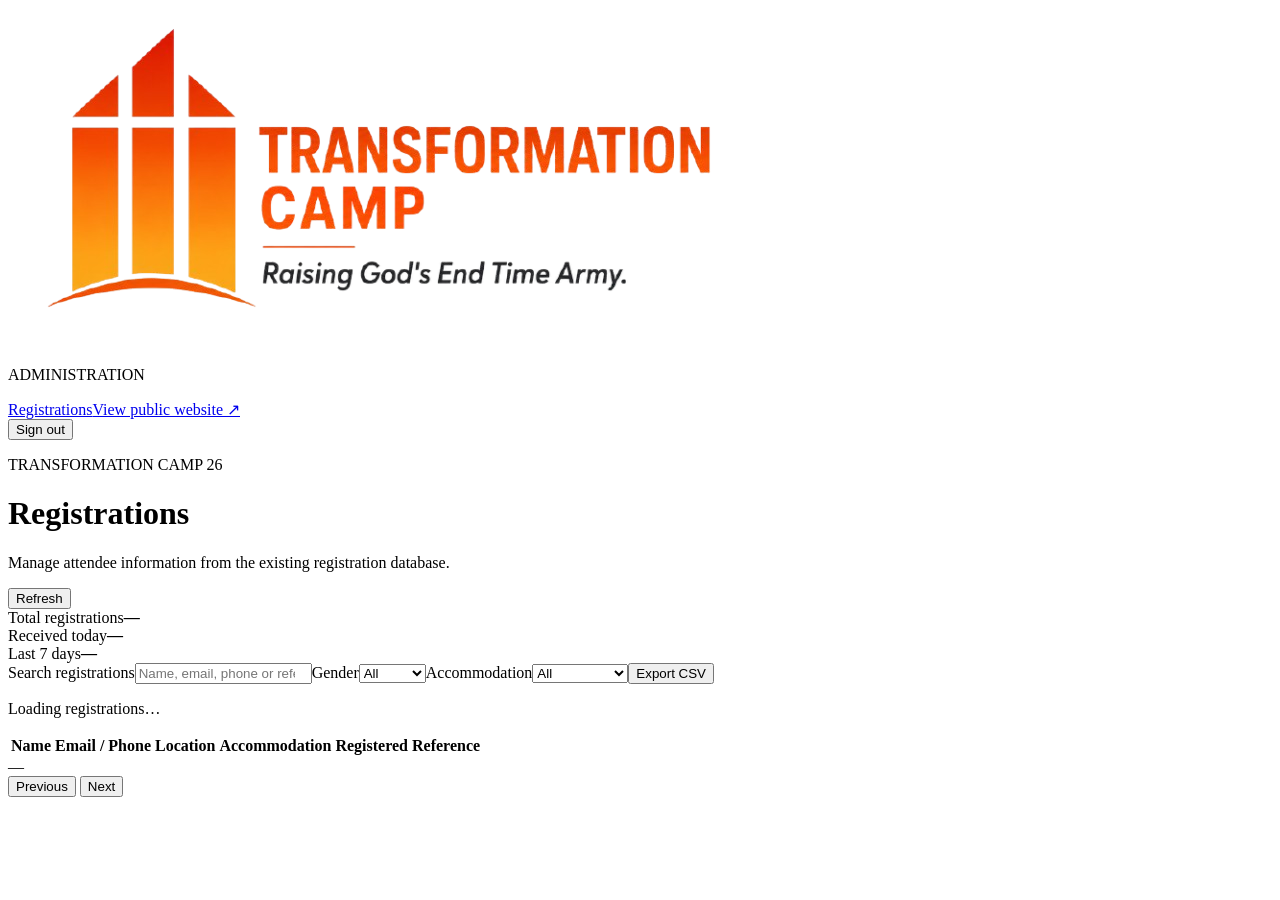
==== admin/index.html @ 48bc539d "Add admin registration dashboard shell" ====
<!doctype html>
<html lang="en"><head><meta charset="utf-8"><meta name="viewport" content="width=device-width,initial-scale=1"><meta name="robots" content="noindex,nofollow"><title>Registrations | Transformation Camp Admin</title><link rel="stylesheet" href="/admin/admin.css"></head>
<body><div class="app"><aside class="sidebar"><a class="brand-link" href="/admin/"><img src="/images/transformation-camp-logo.png" alt="Transformation Camp"></a><p class="eyebrow">ADMINISTRATION</p><nav><a class="nav-active" href="/admin/">Registrations</a><a href="/" target="_blank" rel="noreferrer">View public website ↗</a></nav><button id="logout" class="button-secondary">Sign out</button></aside><main class="content"><header class="page-header"><div><p class="eyebrow">TRANSFORMATION CAMP 26</p><h1>Registrations</h1><p class="muted">Manage attendee information from the existing registration database.</p></div><button id="refresh" class="button-secondary">Refresh</button></header><section class="metrics" aria-label="Registration summary"><article class="metric"><span>Total registrations</span><strong id="total">—</strong></article><article class="metric"><span>Received today</span><strong id="today">—</strong></article><article class="metric"><span>Last 7 days</span><strong id="week">—</strong></article></section><section class="panel"><div class="toolbar"><label class="search-label" for="search">Search registrations<input id="search" type="search" placeholder="Name, email, phone or reference"></label><label for="gender">Gender<select id="gender"><option value="">All</option><option>Male</option><option>Female</option></select></label><label for="accommodation">Accommodation<select id="accommodation"><option value="">All</option><option value="true">Required</option><option value="false">Not required</option></select></label><button id="export" class="button-secondary">Export CSV</button></div><p id="status" class="message" role="status" aria-live="polite">Loading registrations…</p><div class="table-wrap"><table><thead><tr><th>Name</th><th>Email / Phone</th><th>Location</th><th>Accommodation</th><th>Registered</th><th>Reference</th></tr></thead><tbody id="rows"></tbody></table></div><div class="pagination"><span id="page-info">—</span><div><button id="previous" class="button-secondary">Previous</button> <button id="next" class="button-secondary">Next</button></div></div></section><dialog id="details"><div class="dialog-head"><h2>Registration details</h2><button id="close-details" class="button-secondary" aria-label="Close details">Close</button></div><div id="detail-content"></div></dialog></main></div><script src="/admin/dashboard.js" defer></script></body></html>
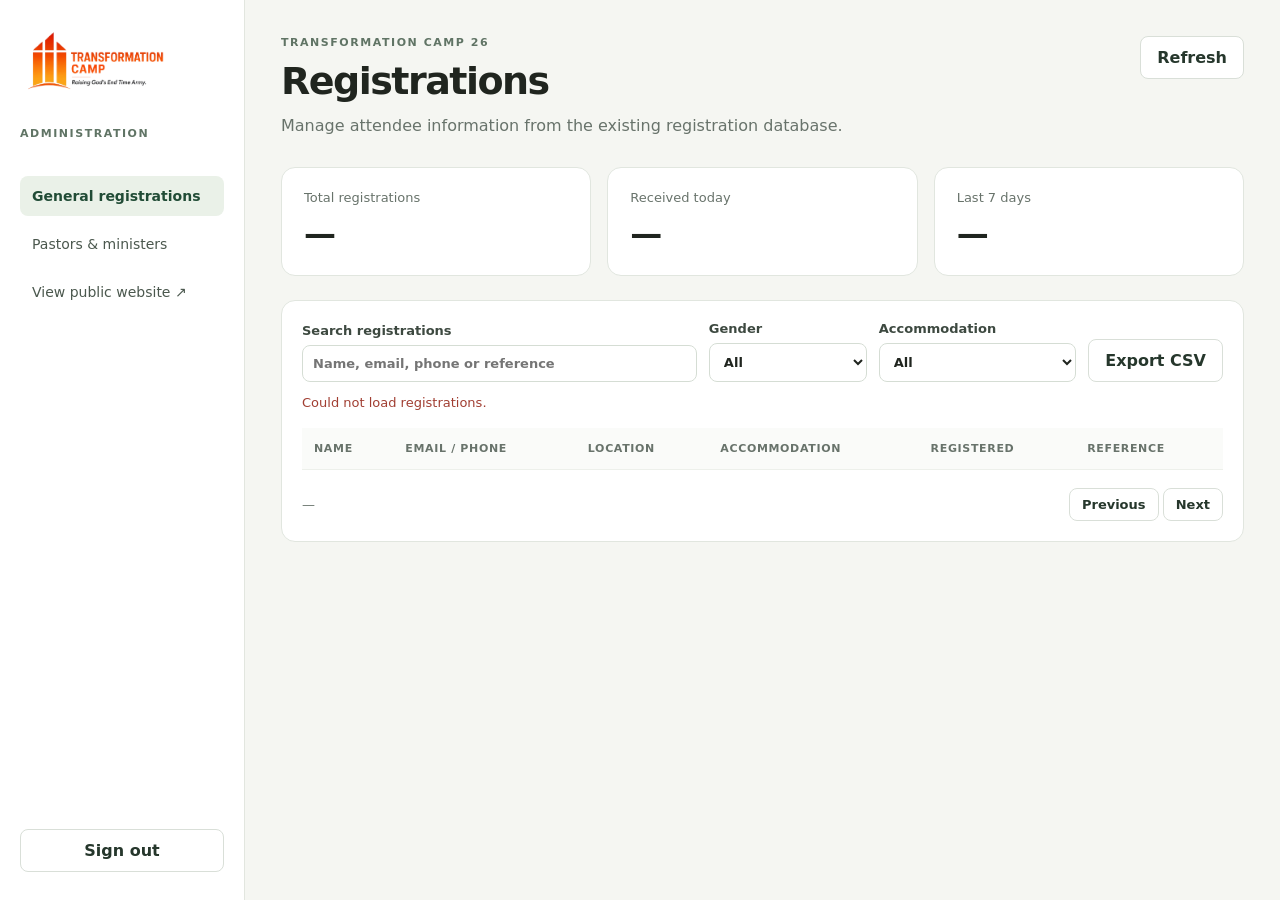
==== commit 4bf7abb9: "Add admin navigation between registration dashboards" ====
--- a/admin/index.html
+++ b/admin/index.html
@@ -1,3 +1,3 @@
 <!doctype html>
-<html lang="en"><head><meta charset="utf-8"><meta name="viewport" content="width=device-width,initial-scale=1"><meta name="robots" content="noindex,nofollow"><title>Registrations | Transformation Camp Admin</title><link rel="stylesheet" href="/admin/admin.css"></head>
-<body><div class="app"><aside class="sidebar"><a class="brand-link" href="/admin/"><img src="/images/transformation-camp-logo.png" alt="Transformation Camp"></a><p class="eyebrow">ADMINISTRATION</p><nav><a class="nav-active" href="/admin/">Registrations</a><a href="/" target="_blank" rel="noreferrer">View public website ↗</a></nav><button id="logout" class="button-secondary">Sign out</button></aside><main class="content"><header class="page-header"><div><p class="eyebrow">TRANSFORMATION CAMP 26</p><h1>Registrations</h1><p class="muted">Manage attendee information from the existing registration database.</p></div><button id="refresh" class="button-secondary">Refresh</button></header><section class="metrics" aria-label="Registration summary"><article class="metric"><span>Total registrations</span><strong id="total">—</strong></article><article class="metric"><span>Received today</span><strong id="today">—</strong></article><article class="metric"><span>Last 7 days</span><strong id="week">—</strong></article></section><section class="panel"><div class="toolbar"><label class="search-label" for="search">Search registrations<input id="search" type="search" placeholder="Name, email, phone or reference"></label><label for="gender">Gender<select id="gender"><option value="">All</option><option>Male</option><option>Female</option></select></label><label for="accommodation">Accommodation<select id="accommodation"><option value="">All</option><option value="true">Required</option><option value="false">Not required</option></select></label><button id="export" class="button-secondary">Export CSV</button></div><p id="status" class="message" role="status" aria-live="polite">Loading registrations…</p><div class="table-wrap"><table><thead><tr><th>Name</th><th>Email / Phone</th><th>Location</th><th>Accommodation</th><th>Registered</th><th>Reference</th></tr></thead><tbody id="rows"></tbody></table></div><div class="pagination"><span id="page-info">—</span><div><button id="previous" class="button-secondary">Previous</button> <button id="next" class="button-secondary">Next</button></div></div></section><dialog id="details"><div class="dialog-head"><h2>Registration details</h2><button id="close-details" class="button-secondary" aria-label="Close details">Close</button></div><div id="detail-content"></div></dialog></main></div><script src="/admin/dashboard.js" defer></script></body></html>+<html lang="en"><head><meta charset="utf-8"><meta name="viewport" content="width=device-width,initial-scale=1"><meta name="robots" content="noindex,nofollow"><title>General Registrations | Transformation Camp Admin</title><link rel="stylesheet" href="/admin/admin.css"></head>
+<body><div class="app"><aside class="sidebar"><a class="brand-link" href="/admin/"><img src="/images/transformation-camp-logo.png" alt="Transformation Camp"></a><p class="eyebrow">ADMINISTRATION</p><nav><a class="nav-active" href="/admin/" aria-current="page">General registrations</a><a href="/admin/ministers">Pastors &amp; ministers</a><a href="/" target="_blank" rel="noreferrer">View public website ↗</a></nav><button id="logout" class="button-secondary">Sign out</button></aside><main class="content"><header class="page-header"><div><p class="eyebrow">TRANSFORMATION CAMP 26</p><h1>Registrations</h1><p class="muted">Manage attendee information from the existing registration database.</p></div><button id="refresh" class="button-secondary">Refresh</button></header><section class="metrics" aria-label="Registration summary"><article class="metric"><span>Total registrations</span><strong id="total">—</strong></article><article class="metric"><span>Received today</span><strong id="today">—</strong></article><article class="metric"><span>Last 7 days</span><strong id="week">—</strong></article></section><section class="panel"><div class="toolbar"><label class="search-label" for="search">Search registrations<input id="search" type="search" placeholder="Name, email, phone or reference"></label><label for="gender">Gender<select id="gender"><option value="">All</option><option>Male</option><option>Female</option></select></label><label for="accommodation">Accommodation<select id="accommodation"><option value="">All</option><option value="true">Required</option><option value="false">Not required</option></select></label><button id="export" class="button-secondary">Export CSV</button></div><p id="status" class="message" role="status" aria-live="polite">Loading registrations…</p><div class="table-wrap"><table><thead><tr><th>Name</th><th>Email / Phone</th><th>Location</th><th>Accommodation</th><th>Registered</th><th>Reference</th></tr></thead><tbody id="rows"></tbody></table></div><div class="pagination"><span id="page-info">—</span><div><button id="previous" class="button-secondary">Previous</button> <button id="next" class="button-secondary">Next</button></div></div></section><dialog id="details"><div class="dialog-head"><h2>Registration details</h2><button id="close-details" class="button-secondary" aria-label="Close details">Close</button></div><div id="detail-content"></div></dialog></main></div><script src="/admin/dashboard.js" defer></script></body></html>
--- a/admin/admin.css
+++ b/admin/admin.css
@@ -0,0 +1 @@
+:root{font-family:Inter,ui-sans-serif,system-ui,-apple-system,BlinkMacSystemFont,"Segoe UI",sans-serif;color:#20251f;background:#f5f6f2;font-synthesis:none;text-rendering:optimizeLegibility}*{box-sizing:border-box}body{margin:0;min-height:100vh}button,input,select{font:inherit}button{cursor:pointer;border:0;border-radius:8px;background:#214c36;color:#fff;padding:11px 16px;font-weight:650}button:disabled{opacity:.5;cursor:not-allowed}.secondary-button{display:block;width:100%;margin-top:10px;background:#fff;color:#26372c;border:1px solid #d9dfd8}.button-secondary{background:#fff;color:#26372c;border:1px solid #d9dfd8}.login-page{display:grid;place-items:center;padding:24px;background:linear-gradient(135deg,#f4f5ef,#e8eee5)}.login-card{background:#fff;width:min(100%,430px);padding:36px;border:1px solid #e0e5dd;border-radius:18px;box-shadow:0 20px 60px #152d1b12}.brand{width:150px;max-height:70px;object-fit:contain;object-position:left;margin-bottom:24px}.eyebrow{font-size:11px;font-weight:800;letter-spacing:.14em;color:#607465;margin:0 0 10px}.login-card h1,.page-header h1{font-size:clamp(28px,4vw,38px);letter-spacing:-.04em;margin:0 0 10px}.muted{color:#68736b;line-height:1.6;margin:0 0 24px}.login-card label,.toolbar label{display:block;font-size:13px;font-weight:650;color:#3d4940}.login-card input,.toolbar input,.toolbar select{display:block;width:100%;margin-top:7px;border:1px solid #d5ddd4;border-radius:8px;background:#fff;padding:12px;color:#20251f;min-width:0}.login-card label+label{margin-top:17px}.login-card button[type=submit]{width:100%;margin-top:14px}.back-link{display:inline-block;margin-top:22px;color:#355c42;text-decoration:none;font-size:14px}.message{min-height:20px;font-size:13px;color:#a13e32}.message:empty{min-height:0}.app{min-height:100vh}.sidebar{position:fixed;inset:0 auto 0 0;width:245px;background:#fff;border-right:1px solid #e2e6df;padding:28px 20px;display:flex;flex-direction:column;gap:26px}.brand-link img{width:150px;max-height:72px;object-fit:contain;object-position:left}.sidebar nav{display:grid;gap:8px}.sidebar nav a{padding:12px;border-radius:8px;text-decoration:none;color:#4b584e;font-size:14px}.sidebar nav a.nav-active{background:#eaf1e8;color:#214c36;font-weight:750}.sidebar #logout{margin-top:auto}.content{margin-left:245px;padding:36px;max-width:1600px}.page-header{display:flex;justify-content:space-between;align-items:flex-start;gap:20px;margin-bottom:28px}.page-header .muted{margin-bottom:0}.metrics{display:grid;grid-template-columns:repeat(3,minmax(0,1fr));gap:16px;margin-bottom:24px}.metric,.panel{background:#fff;border:1px solid #e1e6df;border-radius:14px}.metric{padding:22px}.metric span{display:block;color:#68736b;font-size:13px}.metric strong{display:block;font-size:32px;letter-spacing:-.04em;margin-top:10px}.panel{padding:20px;overflow:hidden}.toolbar{display:grid;grid-template-columns:minmax(200px,2fr) minmax(120px,.8fr) minmax(150px,1fr) auto;align-items:end;gap:12px;margin-bottom:12px}.toolbar label{min-width:0}.toolbar input,.toolbar select{padding:10px}.table-wrap{overflow:auto;width:100%}table{border-collapse:collapse;width:100%;font-size:13px;white-space:nowrap}th,td{text-align:left;padding:14px 12px;border-bottom:1px solid #edf0eb}th{font-size:11px;letter-spacing:.06em;text-transform:uppercase;color:#68736b;background:#fafbf9}tbody tr{cursor:pointer}tbody tr:hover{background:#f7faf6}td a{color:#28583b}.pagination{display:flex;align-items:center;justify-content:space-between;gap:12px;padding-top:18px;color:#68736b;font-size:13px}.pagination button{padding:8px 12px}dialog{border:1px solid #dfe5dc;border-radius:14px;padding:24px;width:min(600px,calc(100% - 28px));max-height:85vh;overflow:auto;box-shadow:0 20px 80px #0002}dialog::backdrop{background:#18251c80}.dialog-head{display:flex;justify-content:space-between;align-items:center;gap:15px;margin-bottom:20px}.dialog-head h2{margin:0}.detail-grid{display:grid;grid-template-columns:1fr 1fr;gap:16px}.detail-item span{display:block;color:#68736b;font-size:12px;margin-bottom:5px}.detail-item strong{font-size:14px;overflow-wrap:anywhere}.detail-item.full{grid-column:1/-1}@media(max-width:950px){.sidebar{position:static;width:auto;min-height:auto;padding:14px 20px;flex-direction:row;align-items:center;gap:16px;border-right:0;border-bottom:1px solid #e2e6df}.brand-link img{width:105px}.sidebar .eyebrow{display:none}.sidebar nav{display:flex;flex:1}.sidebar #logout{margin-top:0}.content{margin-left:0;padding:24px}.toolbar{grid-template-columns:repeat(2,minmax(0,1fr))}.toolbar #export{width:100%}}@media(max-width:560px){.sidebar{flex-wrap:wrap}.sidebar nav{order:3;flex-basis:100%}.sidebar #logout{margin-left:auto}.content{padding:18px 12px}.page-header{align-items:flex-start}.page-header h1{font-size:28px}.metrics{gap:8px;grid-template-columns:1fr}.metric{padding:15px}.metric strong{font-size:25px}.toolbar{grid-template-columns:1fr}.panel{padding:12px}.detail-grid{grid-template-columns:1fr}.detail-item.full{grid-column:auto}.login-card{padding:26px}}
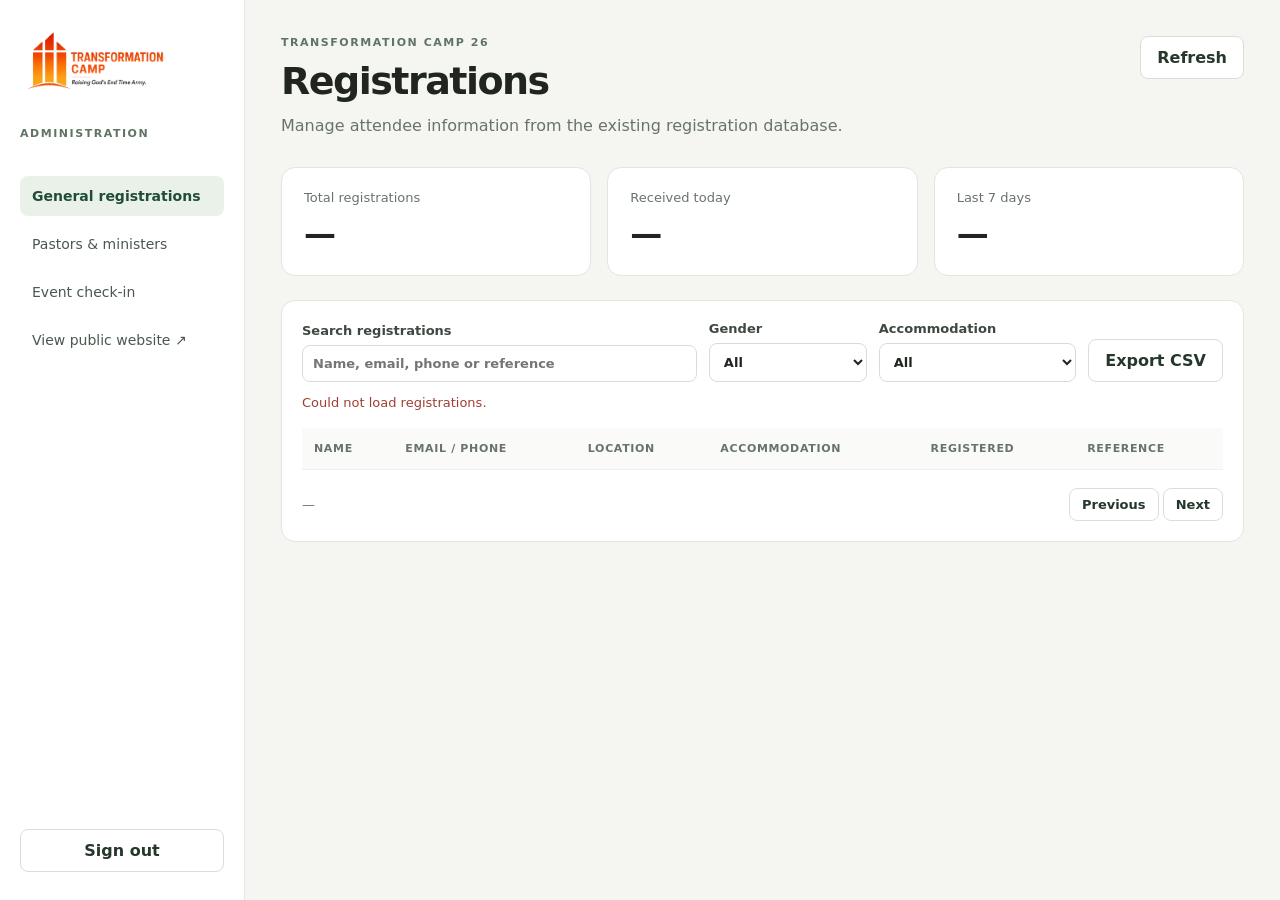
==== commit 1622e850: "Wire event check-in into admin navigation" ====
--- a/admin/index.html
+++ b/admin/index.html
@@ -1,3 +1,3 @@
 <!doctype html>
 <html lang="en"><head><meta charset="utf-8"><meta name="viewport" content="width=device-width,initial-scale=1"><meta name="robots" content="noindex,nofollow"><title>General Registrations | Transformation Camp Admin</title><link rel="stylesheet" href="/admin/admin.css"></head>
-<body><div class="app"><aside class="sidebar"><a class="brand-link" href="/admin/"><img src="/images/transformation-camp-logo.png" alt="Transformation Camp"></a><p class="eyebrow">ADMINISTRATION</p><nav><a class="nav-active" href="/admin/" aria-current="page">General registrations</a><a href="/admin/ministers">Pastors &amp; ministers</a><a href="/" target="_blank" rel="noreferrer">View public website ↗</a></nav><button id="logout" class="button-secondary">Sign out</button></aside><main class="content"><header class="page-header"><div><p class="eyebrow">TRANSFORMATION CAMP 26</p><h1>Registrations</h1><p class="muted">Manage attendee information from the existing registration database.</p></div><button id="refresh" class="button-secondary">Refresh</button></header><section class="metrics" aria-label="Registration summary"><article class="metric"><span>Total registrations</span><strong id="total">—</strong></article><article class="metric"><span>Received today</span><strong id="today">—</strong></article><article class="metric"><span>Last 7 days</span><strong id="week">—</strong></article></section><section class="panel"><div class="toolbar"><label class="search-label" for="search">Search registrations<input id="search" type="search" placeholder="Name, email, phone or reference"></label><label for="gender">Gender<select id="gender"><option value="">All</option><option>Male</option><option>Female</option></select></label><label for="accommodation">Accommodation<select id="accommodation"><option value="">All</option><option value="true">Required</option><option value="false">Not required</option></select></label><button id="export" class="button-secondary">Export CSV</button></div><p id="status" class="message" role="status" aria-live="polite">Loading registrations…</p><div class="table-wrap"><table><thead><tr><th>Name</th><th>Email / Phone</th><th>Location</th><th>Accommodation</th><th>Registered</th><th>Reference</th></tr></thead><tbody id="rows"></tbody></table></div><div class="pagination"><span id="page-info">—</span><div><button id="previous" class="button-secondary">Previous</button> <button id="next" class="button-secondary">Next</button></div></div></section><dialog id="details"><div class="dialog-head"><h2>Registration details</h2><button id="close-details" class="button-secondary" aria-label="Close details">Close</button></div><div id="detail-content"></div></dialog></main></div><script src="/admin/dashboard.js" defer></script></body></html>+<body><div class="app"><aside class="sidebar"><a class="brand-link" href="/admin/"><img src="/images/transformation-camp-logo.png" alt="Transformation Camp"></a><p class="eyebrow">ADMINISTRATION</p><nav><a class="nav-active" href="/admin/" aria-current="page">General registrations</a><a href="/admin/ministers">Pastors &amp; ministers</a><a href="/admin/check-in">Event check-in</a><a href="/" target="_blank" rel="noreferrer">View public website ↗</a></nav><button id="logout" class="button-secondary">Sign out</button></aside><main class="content"><header class="page-header"><div><p class="eyebrow">TRANSFORMATION CAMP 26</p><h1>Registrations</h1><p class="muted">Manage attendee information from the existing registration database.</p></div><button id="refresh" class="button-secondary">Refresh</button></header><section class="metrics" aria-label="Registration summary"><article class="metric"><span>Total registrations</span><strong id="total">—</strong></article><article class="metric"><span>Received today</span><strong id="today">—</strong></article><article class="metric"><span>Last 7 days</span><strong id="week">—</strong></article></section><section class="panel"><div class="toolbar"><label class="search-label" for="search">Search registrations<input id="search" type="search" placeholder="Name, email, phone or reference"></label><label for="gender">Gender<select id="gender"><option value="">All</option><option>Male</option><option>Female</option></select></label><label for="accommodation">Accommodation<select id="accommodation"><option value="">All</option><option value="true">Required</option><option value="false">Not required</option></select></label><button id="export" class="button-secondary">Export CSV</button></div><p id="status" class="message" role="status" aria-live="polite">Loading registrations…</p><div class="table-wrap"><table><thead><tr><th>Name</th><th>Email / Phone</th><th>Location</th><th>Accommodation</th><th>Registered</th><th>Reference</th></tr></thead><tbody id="rows"></tbody></table></div><div class="pagination"><span id="page-info">—</span><div><button id="previous" class="button-secondary">Previous</button> <button id="next" class="button-secondary">Next</button></div></div></section><dialog id="details"><div class="dialog-head"><h2>Registration details</h2><button id="close-details" class="button-secondary" aria-label="Close details">Close</button></div><div id="detail-content"></div></dialog></main></div><script src="/admin/dashboard.js" defer></script></body></html>
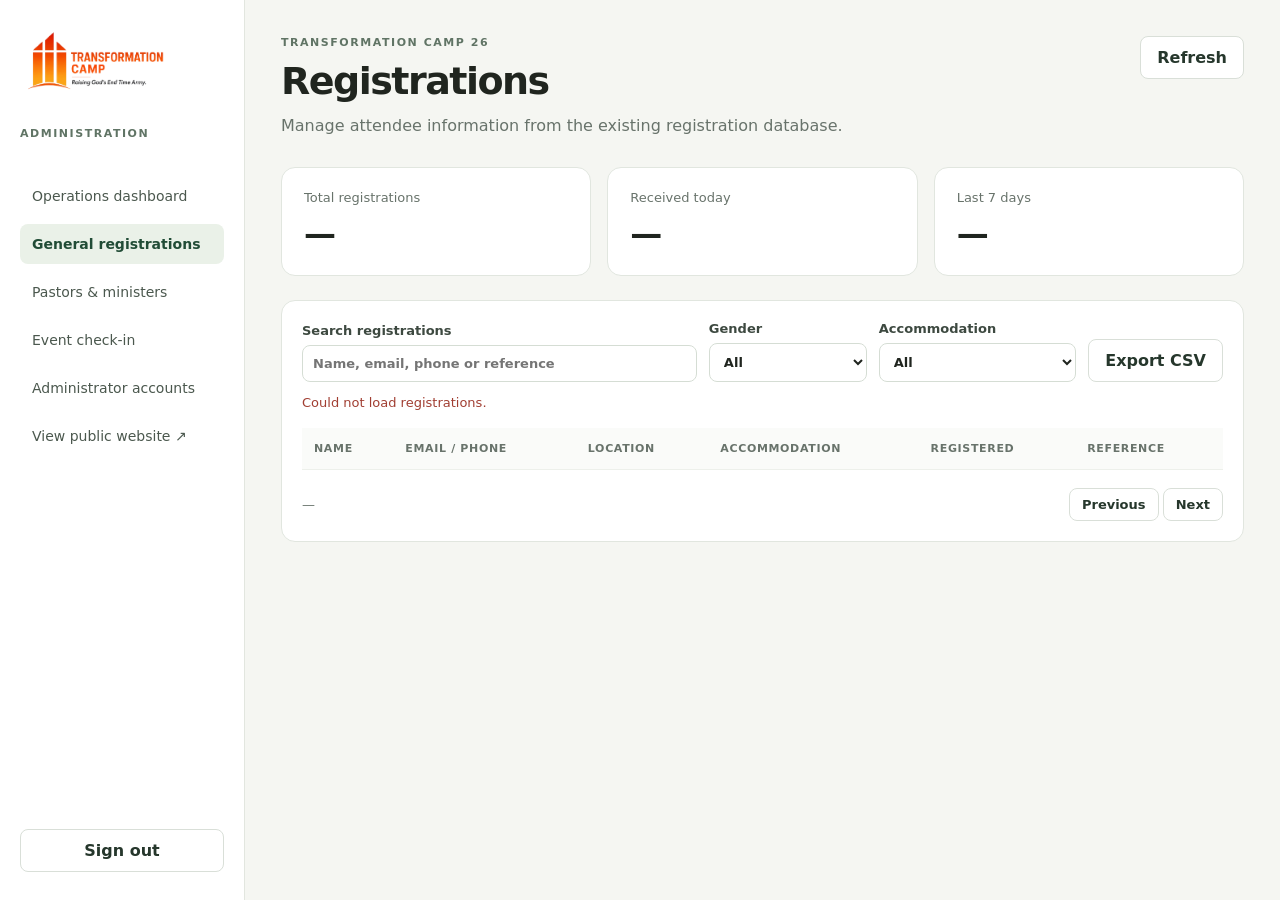
==== commit 64eb07bc: "Apply role-aware admin navigation and route guard" ====
--- a/admin/index.html
+++ b/admin/index.html
@@ -1,3 +1,3 @@
 <!doctype html>
 <html lang="en"><head><meta charset="utf-8"><meta name="viewport" content="width=device-width,initial-scale=1"><meta name="robots" content="noindex,nofollow"><title>General Registrations | Transformation Camp Admin</title><link rel="stylesheet" href="/admin/admin.css"></head>
-<body><div class="app"><aside class="sidebar"><a class="brand-link" href="/admin/"><img src="/images/transformation-camp-logo.png" alt="Transformation Camp"></a><p class="eyebrow">ADMINISTRATION</p><nav><a class="nav-active" href="/admin/" aria-current="page">General registrations</a><a href="/admin/ministers">Pastors &amp; ministers</a><a href="/admin/check-in">Event check-in</a><a href="/" target="_blank" rel="noreferrer">View public website ↗</a></nav><button id="logout" class="button-secondary">Sign out</button></aside><main class="content"><header class="page-header"><div><p class="eyebrow">TRANSFORMATION CAMP 26</p><h1>Registrations</h1><p class="muted">Manage attendee information from the existing registration database.</p></div><button id="refresh" class="button-secondary">Refresh</button></header><section class="metrics" aria-label="Registration summary"><article class="metric"><span>Total registrations</span><strong id="total">—</strong></article><article class="metric"><span>Received today</span><strong id="today">—</strong></article><article class="metric"><span>Last 7 days</span><strong id="week">—</strong></article></section><section class="panel"><div class="toolbar"><label class="search-label" for="search">Search registrations<input id="search" type="search" placeholder="Name, email, phone or reference"></label><label for="gender">Gender<select id="gender"><option value="">All</option><option>Male</option><option>Female</option></select></label><label for="accommodation">Accommodation<select id="accommodation"><option value="">All</option><option value="true">Required</option><option value="false">Not required</option></select></label><button id="export" class="button-secondary">Export CSV</button></div><p id="status" class="message" role="status" aria-live="polite">Loading registrations…</p><div class="table-wrap"><table><thead><tr><th>Name</th><th>Email / Phone</th><th>Location</th><th>Accommodation</th><th>Registered</th><th>Reference</th></tr></thead><tbody id="rows"></tbody></table></div><div class="pagination"><span id="page-info">—</span><div><button id="previous" class="button-secondary">Previous</button> <button id="next" class="button-secondary">Next</button></div></div></section><dialog id="details"><div class="dialog-head"><h2>Registration details</h2><button id="close-details" class="button-secondary" aria-label="Close details">Close</button></div><div id="detail-content"></div></dialog></main></div><script src="/admin/dashboard.js" defer></script></body></html>+<body><div class="app"><aside class="sidebar"><a class="brand-link" href="/admin/"><img src="/images/transformation-camp-logo.png" alt="Transformation Camp"></a><p class="eyebrow">ADMINISTRATION</p><nav><a href="/admin/operations" data-super-admin-only>Operations dashboard</a><a class="nav-active" href="/admin/" aria-current="page" data-super-admin-only>General registrations</a><a href="/admin/ministers" data-super-admin-only>Pastors &amp; ministers</a><a href="/admin/check-in">Event check-in</a><a href="/admin/users" data-super-admin-only>Administrator accounts</a><a href="/" target="_blank" rel="noreferrer">View public website ↗</a></nav><button id="logout" class="button-secondary">Sign out</button></aside><main class="content"><header class="page-header"><div><p class="eyebrow">TRANSFORMATION CAMP 26</p><h1>Registrations</h1><p class="muted">Manage attendee information from the existing registration database.</p></div><button id="refresh" class="button-secondary">Refresh</button></header><section class="metrics" aria-label="Registration summary"><article class="metric"><span>Total registrations</span><strong id="total">—</strong></article><article class="metric"><span>Received today</span><strong id="today">—</strong></article><article class="metric"><span>Last 7 days</span><strong id="week">—</strong></article></section><section class="panel"><div class="toolbar"><label class="search-label" for="search">Search registrations<input id="search" type="search" placeholder="Name, email, phone or reference"></label><label for="gender">Gender<select id="gender"><option value="">All</option><option>Male</option><option>Female</option></select></label><label for="accommodation">Accommodation<select id="accommodation"><option value="">All</option><option value="true">Required</option><option value="false">Not required</option></select></label><button id="export" class="button-secondary">Export CSV</button></div><p id="status" class="message" role="status" aria-live="polite">Loading registrations…</p><div class="table-wrap"><table><thead><tr><th>Name</th><th>Email / Phone</th><th>Location</th><th>Accommodation</th><th>Registered</th><th>Reference</th></tr></thead><tbody id="rows"></tbody></table></div><div class="pagination"><span id="page-info">—</span><div><button id="previous" class="button-secondary">Previous</button> <button id="next" class="button-secondary">Next</button></div></div></section><dialog id="details"><div class="dialog-head"><h2>Registration details</h2><button id="close-details" class="button-secondary" aria-label="Close details">Close</button></div><div id="detail-content"></div></dialog></main></div><script src="/admin/dashboard.js" defer></script><script src="/admin/admin-shell.js" defer></script></body></html>
--- a/admin/admin.css
+++ b/admin/admin.css
@@ -1 +1,37 @@
-:root{font-family:Inter,ui-sans-serif,system-ui,-apple-system,BlinkMacSystemFont,"Segoe UI",sans-serif;color:#20251f;background:#f5f6f2;font-synthesis:none;text-rendering:optimizeLegibility}*{box-sizing:border-box}body{margin:0;min-height:100vh}button,input,select{font:inherit}button{cursor:pointer;border:0;border-radius:8px;background:#214c36;color:#fff;padding:11px 16px;font-weight:650}button:disabled{opacity:.5;cursor:not-allowed}.secondary-button{display:block;width:100%;margin-top:10px;background:#fff;color:#26372c;border:1px solid #d9dfd8}.button-secondary{background:#fff;color:#26372c;border:1px solid #d9dfd8}.login-page{display:grid;place-items:center;padding:24px;background:linear-gradient(135deg,#f4f5ef,#e8eee5)}.login-card{background:#fff;width:min(100%,430px);padding:36px;border:1px solid #e0e5dd;border-radius:18px;box-shadow:0 20px 60px #152d1b12}.brand{width:150px;max-height:70px;object-fit:contain;object-position:left;margin-bottom:24px}.eyebrow{font-size:11px;font-weight:800;letter-spacing:.14em;color:#607465;margin:0 0 10px}.login-card h1,.page-header h1{font-size:clamp(28px,4vw,38px);letter-spacing:-.04em;margin:0 0 10px}.muted{color:#68736b;line-height:1.6;margin:0 0 24px}.login-card label,.toolbar label{display:block;font-size:13px;font-weight:650;color:#3d4940}.login-card input,.toolbar input,.toolbar select{display:block;width:100%;margin-top:7px;border:1px solid #d5ddd4;border-radius:8px;background:#fff;padding:12px;color:#20251f;min-width:0}.login-card label+label{margin-top:17px}.login-card button[type=submit]{width:100%;margin-top:14px}.back-link{display:inline-block;margin-top:22px;color:#355c42;text-decoration:none;font-size:14px}.message{min-height:20px;font-size:13px;color:#a13e32}.message:empty{min-height:0}.app{min-height:100vh}.sidebar{position:fixed;inset:0 auto 0 0;width:245px;background:#fff;border-right:1px solid #e2e6df;padding:28px 20px;display:flex;flex-direction:column;gap:26px}.brand-link img{width:150px;max-height:72px;object-fit:contain;object-position:left}.sidebar nav{display:grid;gap:8px}.sidebar nav a{padding:12px;border-radius:8px;text-decoration:none;color:#4b584e;font-size:14px}.sidebar nav a.nav-active{background:#eaf1e8;color:#214c36;font-weight:750}.sidebar #logout{margin-top:auto}.content{margin-left:245px;padding:36px;max-width:1600px}.page-header{display:flex;justify-content:space-between;align-items:flex-start;gap:20px;margin-bottom:28px}.page-header .muted{margin-bottom:0}.metrics{display:grid;grid-template-columns:repeat(3,minmax(0,1fr));gap:16px;margin-bottom:24px}.metric,.panel{background:#fff;border:1px solid #e1e6df;border-radius:14px}.metric{padding:22px}.metric span{display:block;color:#68736b;font-size:13px}.metric strong{display:block;font-size:32px;letter-spacing:-.04em;margin-top:10px}.panel{padding:20px;overflow:hidden}.toolbar{display:grid;grid-template-columns:minmax(200px,2fr) minmax(120px,.8fr) minmax(150px,1fr) auto;align-items:end;gap:12px;margin-bottom:12px}.toolbar label{min-width:0}.toolbar input,.toolbar select{padding:10px}.table-wrap{overflow:auto;width:100%}table{border-collapse:collapse;width:100%;font-size:13px;white-space:nowrap}th,td{text-align:left;padding:14px 12px;border-bottom:1px solid #edf0eb}th{font-size:11px;letter-spacing:.06em;text-transform:uppercase;color:#68736b;background:#fafbf9}tbody tr{cursor:pointer}tbody tr:hover{background:#f7faf6}td a{color:#28583b}.pagination{display:flex;align-items:center;justify-content:space-between;gap:12px;padding-top:18px;color:#68736b;font-size:13px}.pagination button{padding:8px 12px}dialog{border:1px solid #dfe5dc;border-radius:14px;padding:24px;width:min(600px,calc(100% - 28px));max-height:85vh;overflow:auto;box-shadow:0 20px 80px #0002}dialog::backdrop{background:#18251c80}.dialog-head{display:flex;justify-content:space-between;align-items:center;gap:15px;margin-bottom:20px}.dialog-head h2{margin:0}.detail-grid{display:grid;grid-template-columns:1fr 1fr;gap:16px}.detail-item span{display:block;color:#68736b;font-size:12px;margin-bottom:5px}.detail-item strong{font-size:14px;overflow-wrap:anywhere}.detail-item.full{grid-column:1/-1}@media(max-width:950px){.sidebar{position:static;width:auto;min-height:auto;padding:14px 20px;flex-direction:row;align-items:center;gap:16px;border-right:0;border-bottom:1px solid #e2e6df}.brand-link img{width:105px}.sidebar .eyebrow{display:none}.sidebar nav{display:flex;flex:1}.sidebar #logout{margin-top:0}.content{margin-left:0;padding:24px}.toolbar{grid-template-columns:repeat(2,minmax(0,1fr))}.toolbar #export{width:100%}}@media(max-width:560px){.sidebar{flex-wrap:wrap}.sidebar nav{order:3;flex-basis:100%}.sidebar #logout{margin-left:auto}.content{padding:18px 12px}.page-header{align-items:flex-start}.page-header h1{font-size:28px}.metrics{gap:8px;grid-template-columns:1fr}.metric{padding:15px}.metric strong{font-size:25px}.toolbar{grid-template-columns:1fr}.panel{padding:12px}.detail-grid{grid-template-columns:1fr}.detail-item.full{grid-column:auto}.login-card{padding:26px}}+:root{font-family:Inter,ui-sans-serif,system-ui,-apple-system,BlinkMacSystemFont,"Segoe UI",sans-serif;color:#20251f;background:#f5f6f2;font-synthesis:none;text-rendering:optimizeLegibility}*{box-sizing:border-box}body{margin:0;min-height:100vh}button,input,select{font:inherit}button{cursor:pointer;border:0;border-radius:8px;background:#214c36;color:#fff;padding:11px 16px;font-weight:650}button:disabled{opacity:.5;cursor:not-allowed}.secondary-button{display:block;width:100%;margin-top:10px;background:#fff;color:#26372c;border:1px solid #d9dfd8}.button-secondary{background:#fff;color:#26372c;border:1px solid #d9dfd8}.login-page{display:grid;place-items:center;padding:24px;background:linear-gradient(135deg,#f4f5ef,#e8eee5)}.login-card{background:#fff;width:min(100%,430px);padding:36px;border:1px solid #e0e5dd;border-radius:18px;box-shadow:0 20px 60px #152d1b12}.brand{width:150px;max-height:70px;object-fit:contain;object-position:left;margin-bottom:24px}.eyebrow{font-size:11px;font-weight:800;letter-spacing:.14em;color:#607465;margin:0 0 10px}.login-card h1,.page-header h1{font-size:clamp(28px,4vw,38px);letter-spacing:-.04em;margin:0 0 10px}.muted{color:#68736b;line-height:1.6;margin:0 0 24px}.login-card label,.toolbar label{display:block;font-size:13px;font-weight:650;color:#3d4940}.login-card input,.toolbar input,.toolbar select{display:block;width:100%;margin-top:7px;border:1px solid #d5ddd4;border-radius:8px;background:#fff;padding:12px;color:#20251f;min-width:0}.login-card label+label{margin-top:17px}.login-card button[type=submit]{width:100%;margin-top:14px}.back-link{display:inline-block;margin-top:22px;color:#355c42;text-decoration:none;font-size:14px}.message{min-height:20px;font-size:13px;color:#a13e32}.message:empty{min-height:0}.app{min-height:100vh}.sidebar{position:fixed;inset:0 auto 0 0;width:245px;background:#fff;border-right:1px solid #e2e6df;padding:28px 20px;display:flex;flex-direction:column;gap:26px}.brand-link img{width:150px;max-height:72px;object-fit:contain;object-position:left}.sidebar nav{display:grid;gap:8px}.sidebar nav a{padding:12px;border-radius:8px;text-decoration:none;color:#4b584e;font-size:14px}.sidebar nav a.nav-active{background:#eaf1e8;color:#214c36;font-weight:750}.sidebar #logout{margin-top:auto}.content{margin-left:245px;padding:36px;max-width:1600px}.page-header{display:flex;justify-content:space-between;align-items:flex-start;gap:20px;margin-bottom:28px}.page-header .muted{margin-bottom:0}.metrics{display:grid;grid-template-columns:repeat(3,minmax(0,1fr));gap:16px;margin-bottom:24px}.metric,.panel{background:#fff;border:1px solid #e1e6df;border-radius:14px}.metric{padding:22px}.metric span{display:block;color:#68736b;font-size:13px}.metric strong{display:block;font-size:32px;letter-spacing:-.04em;margin-top:10px}.panel{padding:20px;overflow:hidden}.toolbar{display:grid;grid-template-columns:minmax(200px,2fr) minmax(120px,.8fr) minmax(150px,1fr) auto;align-items:end;gap:12px;margin-bottom:12px}.toolbar label{min-width:0}.toolbar input,.toolbar select{padding:10px}.checkin-toolbar{grid-template-columns:minmax(260px,1fr) minmax(220px,2fr)}.table-wrap{overflow:auto;width:100%}table{border-collapse:collapse;width:100%;font-size:13px;white-space:nowrap}th,td{text-align:left;padding:14px 12px;border-bottom:1px solid #edf0eb}th{font-size:11px;letter-spacing:.06em;text-transform:uppercase;color:#68736b;background:#fafbf9}tbody tr{cursor:pointer}tbody tr:hover{background:#f7faf6}td a{color:#28583b}.pagination{display:flex;align-items:center;justify-content:space-between;gap:12px;padding-top:18px;color:#68736b;font-size:13px}.pagination button{padding:8px 12px}dialog{border:1px solid #dfe5dc;border-radius:14px;padding:24px;width:min(600px,calc(100% - 28px));max-height:85vh;overflow:auto;box-shadow:0 20px 80px #0002}dialog::backdrop{background:#18251c80}.dialog-head{display:flex;justify-content:space-between;align-items:center;gap:15px;margin-bottom:20px}.dialog-head h2{margin:0}.detail-grid{display:grid;grid-template-columns:1fr 1fr;gap:16px}.detail-item span{display:block;color:#68736b;font-size:12px;margin-bottom:5px}.detail-item strong{font-size:14px;overflow-wrap:anywhere}.detail-item.full{grid-column:1/-1}@media(max-width:950px){.sidebar{position:static;width:auto;min-height:auto;padding:14px 20px;flex-direction:row;align-items:center;gap:16px;border-right:0;border-bottom:1px solid #e2e6df}.brand-link img{width:105px}.sidebar .eyebrow{display:none}.sidebar nav{display:flex;flex:1}.sidebar #logout{margin-top:0}.content{margin-left:0;padding:24px}.toolbar{grid-template-columns:repeat(2,minmax(0,1fr))}.toolbar #export{width:100%}}@media(max-width:560px){.sidebar{flex-wrap:wrap}.sidebar nav{order:3;flex-basis:100%}.sidebar #logout{margin-left:auto}.content{padding:18px 12px}.page-header{align-items:flex-start}.page-header h1{font-size:28px}.metrics{gap:8px;grid-template-columns:1fr}.metric{padding:15px}.metric strong{font-size:25px}.toolbar{grid-template-columns:1fr}.panel{padding:12px}.detail-grid{grid-template-columns:1fr}.detail-item.full{grid-column:auto}.login-card{padding:26px}}
+/* Event operations dashboard and administrator management */
+.operations-metrics{grid-template-columns:repeat(3,minmax(0,1fr))}
+.operations-grid{display:grid;grid-template-columns:minmax(0,1.2fr) minmax(280px,.8fr);gap:16px;margin:16px 0}
+.panel h2{margin:0 0 18px;font-size:18px;letter-spacing:-.03em}
+.bar-list{display:grid;gap:14px}
+.bar-row{display:grid;grid-template-columns:minmax(120px,1fr) minmax(80px,2fr) 42px;align-items:center;gap:12px;font-size:12px}
+.bar-row>span{color:#566258}
+.bar-row>strong{text-align:right;font-variant-numeric:tabular-nums}
+.bar-track{height:10px;overflow:hidden;border-radius:99px;background:#edf1eb}
+.bar-track i{display:block;height:100%;border-radius:inherit;background:#547a5e}
+.accommodation-grid{display:grid;grid-template-columns:repeat(3,minmax(0,1fr));gap:10px}
+.accommodation-grid article{min-width:0;padding:14px;border:1px solid #e5e9e2;border-radius:10px}
+.accommodation-grid span,.accommodation-grid small{display:block;color:#68736b;font-size:12px}
+.accommodation-grid strong{display:block;margin:10px 0;font-size:28px;font-variant-numeric:tabular-nums}
+.accommodation-grid small{font-size:11px;line-height:1.4}
+.trend-panel{margin-top:16px}
+.panel-heading{display:flex;justify-content:space-between;align-items:start;gap:16px}
+.panel-heading .muted{font-size:11px;margin:0}
+.trend-chart{display:grid;grid-template-columns:repeat(14,minmax(0,1fr));align-items:end;gap:8px;min-height:180px;padding:12px 0 0;border-bottom:1px solid #e6ebe4}
+.trend-day{display:grid;grid-template-rows:145px auto;min-width:0;gap:8px;text-align:center}
+.trend-bars{display:flex;align-items:end;justify-content:center;gap:3px;height:100%;border-bottom:1px solid #e6ebe4}
+.trend-bars i{display:block;width:min(12px,42%);min-height:2px;border-radius:4px 4px 0 0}
+.trend-general{background:#547a5e}
+.trend-minister{background:#b7a46a}
+.trend-day small{font-size:10px;color:#68736b}
+.chart-legend{display:flex;gap:18px;margin-top:14px;color:#68736b;font-size:12px}
+.chart-legend span{display:flex;align-items:center;gap:7px}
+.chart-legend i{width:9px;height:9px;border-radius:3px}
+.legend-general{background:#547a5e}.legend-minister{background:#b7a46a}
+.invite-panel{margin-bottom:16px}
+.invite-form{display:grid;grid-template-columns:minmax(0,1fr) minmax(180px,.55fr) auto;align-items:end;gap:14px}
+.invite-form label{display:block;color:#3d4940;font-size:13px;font-weight:650}
+.invite-form input,.invite-form select,.table-wrap td select{display:block;width:100%;margin-top:7px;padding:10px;border:1px solid #d5ddd4;border-radius:8px;background:#fff;color:#20251f;font:inherit}
+[data-super-admin-only][hidden]{display:none!important}
+@media(max-width:950px){.operations-grid{grid-template-columns:minmax(0,1fr)}.operations-metrics{grid-template-columns:repeat(2,minmax(0,1fr))}}
+@media(max-width:650px){.operations-metrics{grid-template-columns:repeat(2,minmax(0,1fr))}.operations-metrics .metric{padding:16px}.operations-metrics .metric strong{font-size:26px}.accommodation-grid{grid-template-columns:1fr}.invite-form{grid-template-columns:1fr}.trend-chart{gap:3px}.trend-day small{font-size:8px}.bar-row{grid-template-columns:minmax(100px,1fr) minmax(45px,1fr) 32px;gap:7px}.panel-heading{display:block}}
